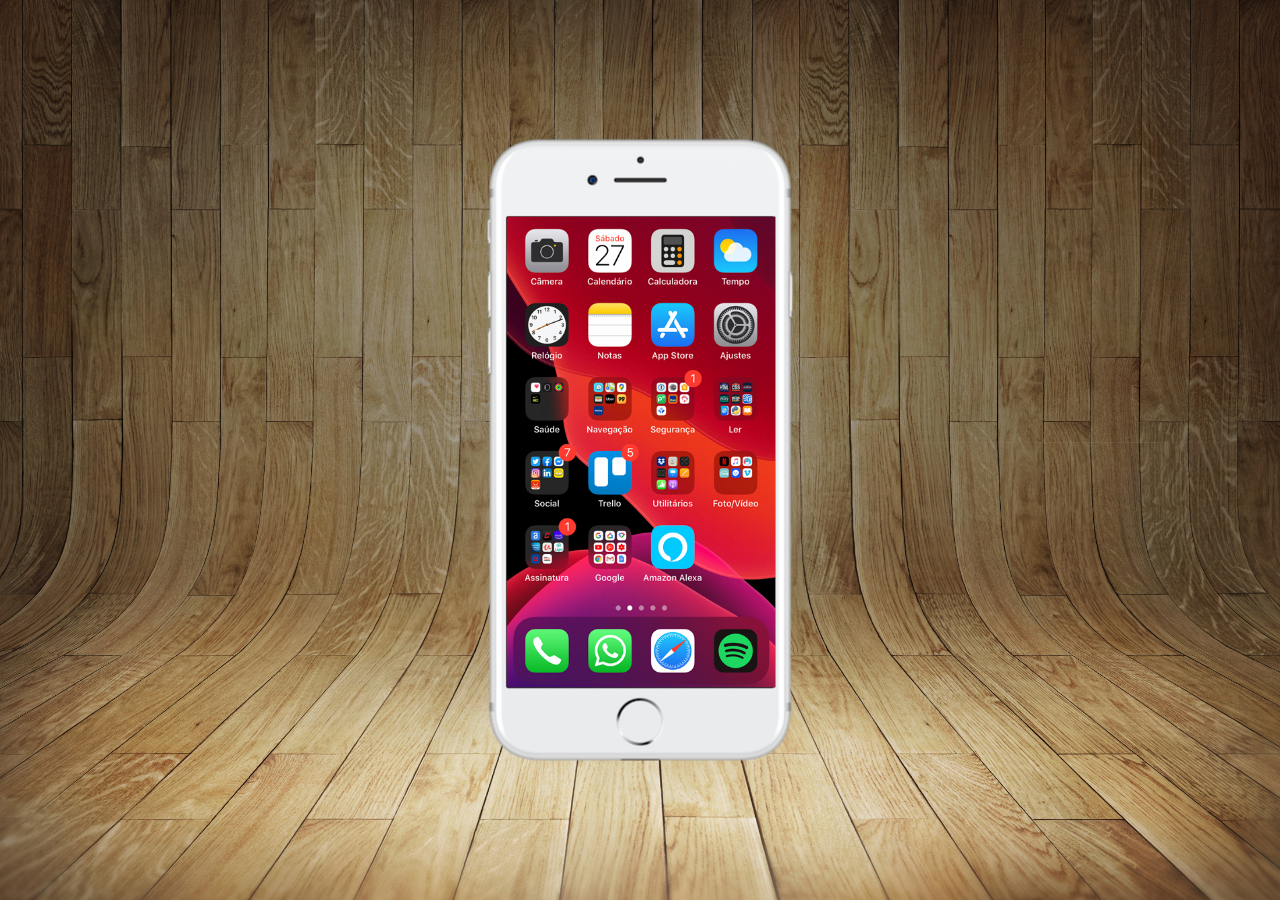
==== index.html @ f36d8ce9 "arquivos criados + tela home" ====
<!DOCTYPE html>
<html lang="pt-br">
<head>
    <meta charset="UTF-8">
    <meta name="viewport" content="width=device-width, initial-scale=1.0">
    <title>Projeto redes</title>
    <link rel="shortcut icon" href="midias/img/favicon.ico" type="image/x-icon">
    <link rel="stylesheet" href="css/estilo.css">
</head>
<body>
    <main>
        <section id="telefone">
            
            <iframe src="home.html" name="tela" id="tela" frameborder="0"></iframe>

        </section>

        <section id="redes-sociais">

        </section>

    </main>
    
</body>
</html>
</html>
---- css/estilo.css ----
@charset "UTF-8";

*{
    margin: 0;
    padding: 0;
    font-family: Arial, Helvetica, sans-serif;
}

html, body{
    height: 100vh;
    width: 100vw;
    background-color: blueviolet;
}


body{
    background: url(../midias/img/fundo-madeira.jpg) no-repeat top center;
    background-size: cover;
    background-attachment: fixed;
}

main{
    height: 100vh;
    position: relative;    
}


section#telefone{
    position: absolute;
    top: 50%;
    left: 50%;
    transform: translate(-50%,-50%);
    width: 311px;
    height: 627px;
    background: url(../midias/img/frame-iphone.png) no-repeat;


}

iframe#tela{
    position: relative;
    top: 80px;
    left: 22px;
    width: 269px;
    height: 471px;
}
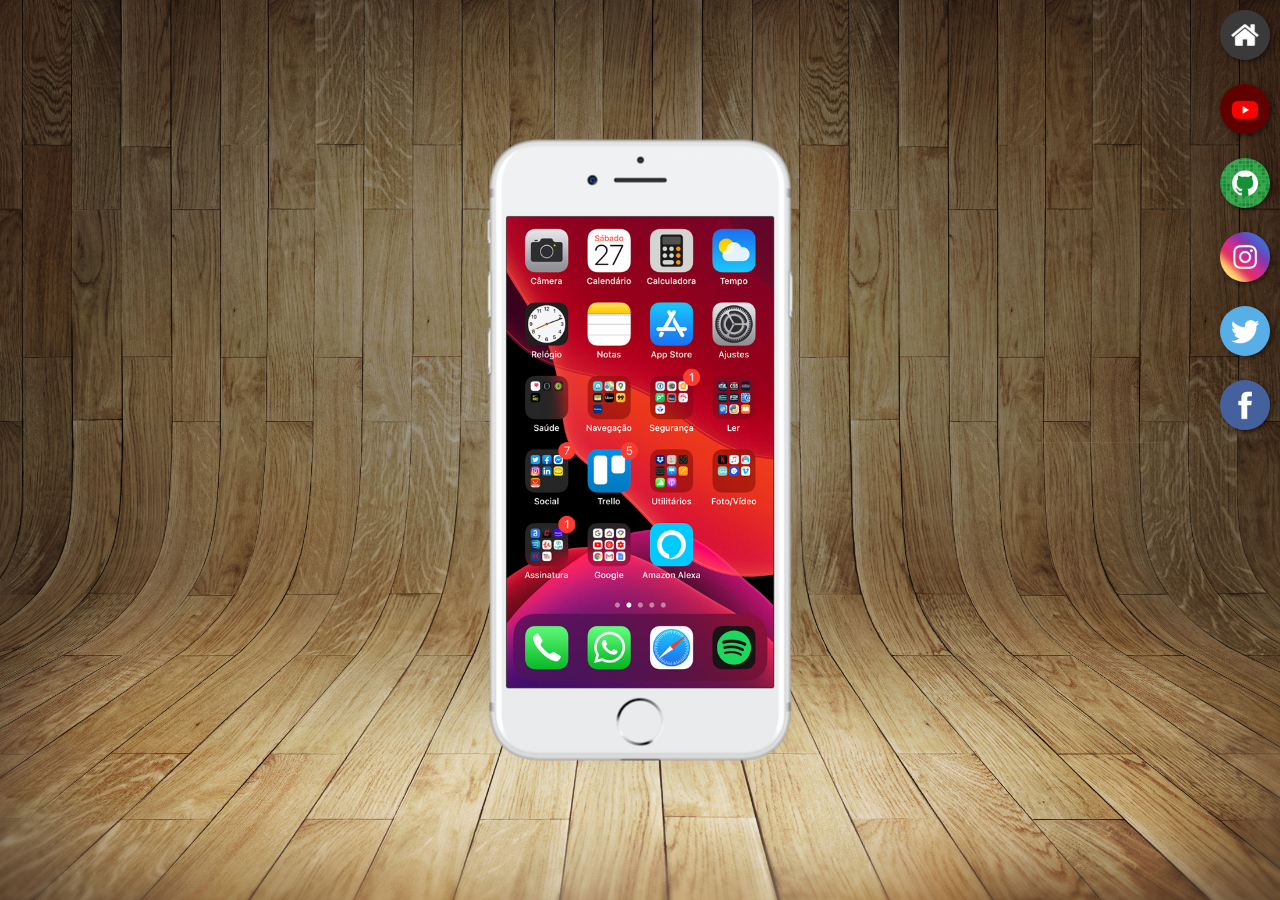
==== commit 4f5882d2: "Criei botões de redes sociais + telas respectivas dentro do iframe" ====
--- a/index.html
+++ b/index.html
@@ -11,12 +11,20 @@
     <main>
         <section id="telefone">
             
-            <iframe src="home.html" name="tela" id="tela" frameborder="0"></iframe>
+            <iframe src="home.html" name="tela" id="tela" frameborder="0">
+                Seu navegador não é compatível.
+            </iframe>
 
         </section>
 
         <section id="redes-sociais">
-
+            <a href="home.html" target="tela"><img src="midias/img/logo-home.jpg" alt="home"></a><br>
+            <a href="youtube.html" target="tela"><img src="midias/img/logo-youtube.jpg" alt="youtube"></a><br>
+            <a href="github.html" target="tela"><img src="midias/img/logo-github.jpg" alt="github"></a><br>
+            <a href="instagram.html" target="tela"><img src="midias/img/logo-instagram.jpg" alt="instagram"></a><br>
+            <a href="twitter.html" target="tela"><img src="midias/img/logo-twitter.jpg" alt="twitter"></a><br>
+            <a href="facebook.html" target="tela"><img src="midias/img/logo-facebook.jpg" alt="facebook"></a><br>
+            
         </section>
 
     </main>
--- a/css/estilo.css
+++ b/css/estilo.css
@@ -41,6 +41,26 @@
     position: relative;
     top: 80px;
     left: 22px;
-    width: 269px;
+    width: 267px;
     height: 471px;
+}
+
+section#redes-sociais{
+    text-align: right;
+}
+
+section#redes-sociais img{
+    width: 50px;
+    margin: 10px;
+    border-radius: 50%;
+    box-shadow: 2px 2px 5px rgba(0, 0, 0, 0.514);
+    box-sizing: border-box;
+}
+
+section#redes-sociais img:hover{
+    border: 2px solid rgba(255, 255, 255, 0.459);
+    transform: translate(-3px, -3px);
+    box-shadow: 5px 5px 10px rgba(0, 0, 0, 0.459);
+    transition: transform 0.5s, border 0.2s;
+
 }